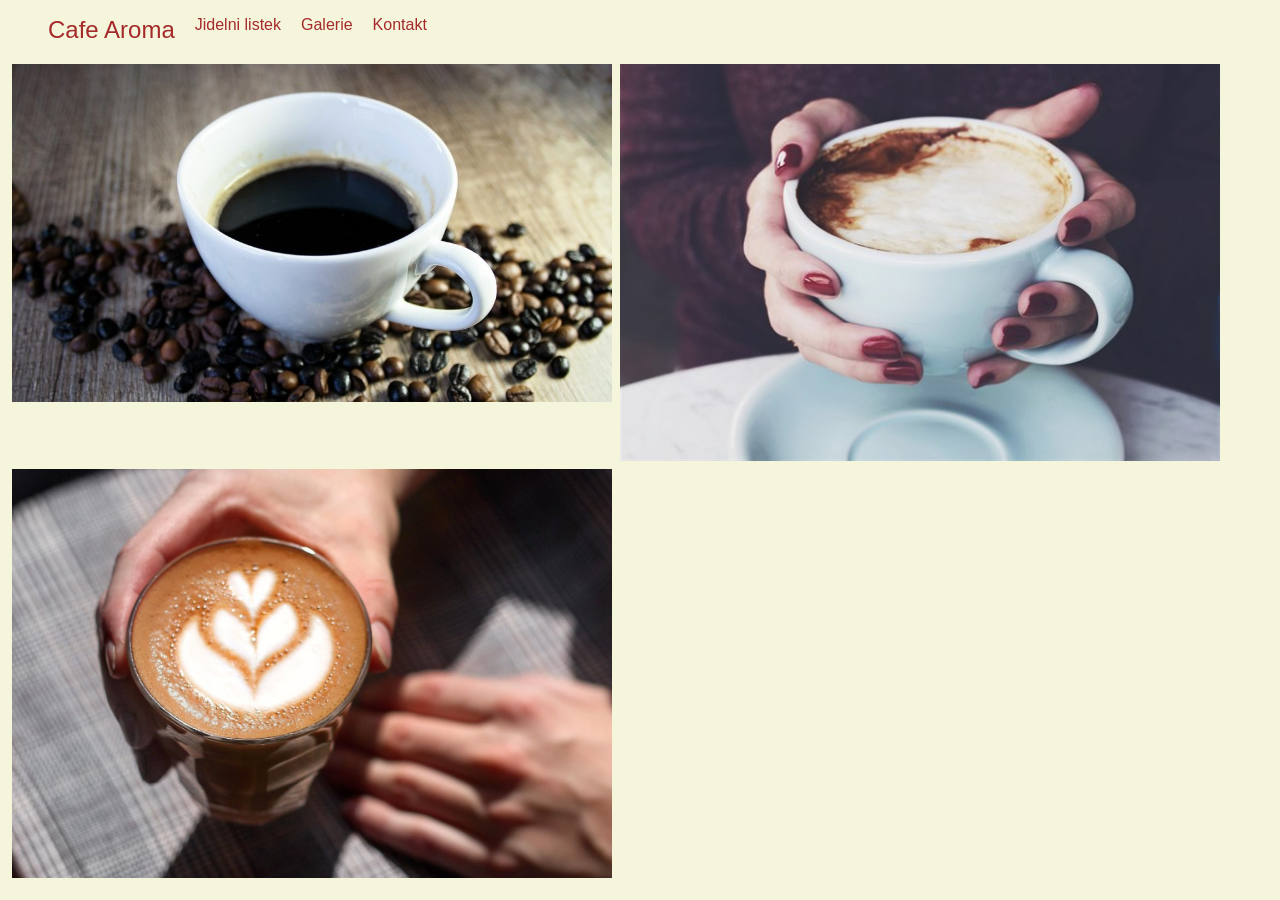
==== galerie.html @ 4f60999f "added gallery to the page with some photos" ====
<!DOCTYPE html>
<html lang="en">
<head>
    <meta charset="UTF-8">
    <meta name="viewport" content="width=device-width, initial-scale=1.0">
    <title>Galerie</title>
    <link rel="stylesheet" href="style.css">
    <link rel="icon" href="Penguin_Archigraphs.png" />
    <meta name="description" content="Café Aroma - nejlepší káva ve městě.">
</head>
<body>
    <header>
        <div>
            <ul class="navigation">
                <li><a class="logo" href="./index.html">Cafe Aroma</a></li>
                <li><a href="./menu.html">Jidelni listek</a></li>
                <li><a href="./galerie.html">Galerie</a></li>
                <li><a href="./kontakt.html">Kontakt</a></li>
            </ul>
        </div>
    </header>

    <main>
        <div>
            <img class="kaficko" src="photos/kaficko1.jpeg" alt="kaficko1"/>
            <img class="kaficko" src="photos/kaficko2.jpg" alt="kaficko2"/>
            <img class="kaficko" src="photos/kaficko3.jpg" alt="kaficko3"/>
        </div>
    </main>
</body>
</html>
---- style.css ----
/*Default style*/
body{
    background-color: #F5F5DC;
    font-family: Arial, sans-serif;
}
/*Default style for h1*/
h1{
    font-size: 2em;
}
/*Default style for h2*/
h2{
    font-size: 1.5em;
}
/*Default style for p*/
p{
    font-size: 16px;
    line-height: 1.6;
    color: #333333;
}
/*Reset styles*/
* {
    box-sizing: border-box;
}
/*Style for highlighting*/
.highlight{
    background-color: #fffb26;
}
/*Style for making text italic*/
.italic{
    font-style: italic;
}
/*Style for adding 🔗 after text*/
a[target="_blank"]::after {
    content:"🔗";
}
/*Hover color change*/
ol :hover:nth-child(even){
    background-color: blueviolet;
}
ol :hover:nth-child(odd){
    background-color: darkorange;
}
/*Navigation style*/
.navigation{
    list-style-type:none;
    display: flex;
    li{
        margin-right: 20px;
    }
    a{
        text-decoration: none;
        color: brown;
    }
}
/*Styles for padding*/
.menuList{
    padding: 3rem;
}
.text{
    padding: 1%;
}
/*Footer style*/
footer{

    a{
        text-decoration:none;
        gap: 30px;
        align-items: center;
    }
    a:hover{
        background-color: white;
    }
    text-align: center;
}
/*Header style*/
header{
    a[class="logo"]{
        font-size: x-large;
    }
}
/*Sections styles*/
#about{
    background-color: aqua;
}
#menu{
    background-color: darkseagreen;
}
#contact{
    background-color: magenta;
}
/*Style for centering text*/
.centered{
    text-align: center;
}
.box{
    margin-bottom: 0.75rem;
}
table{
    border-collapse: collapse;
    border: 2px solid #000000;
    margin: 0 auto;
}
thead{
    background-color: magenta;
}
th,td{
    border: 1px solid #000000;
    padding: 0.75rem;
    text-align: left;
}

tbody > tr:nth-child(even){
    background-color: rgb(237 238 242);
}

tbody > tr:nth-child(odd){
    background-color: rgb(74, 108, 245);
}
.contact{
    margin-bottom: 0.5rem;
}
form{
    display: flex;
    grid-template-columns: 150px 1fr;
    gap: 10px;
    align-items: center;
    div{
        width: 100%;
        padding: 0.5rem;
        border: 2px solid #000000;
        background-color: azure;
        align-self: center;
    }
    input:focus,textarea:focus{
        border: 4px ridge red;
        background-color: violet;
    }
}

.kaficko{
    width: 600px;
    height: auto;
    margin: 0.25rem;
    float: left;
}
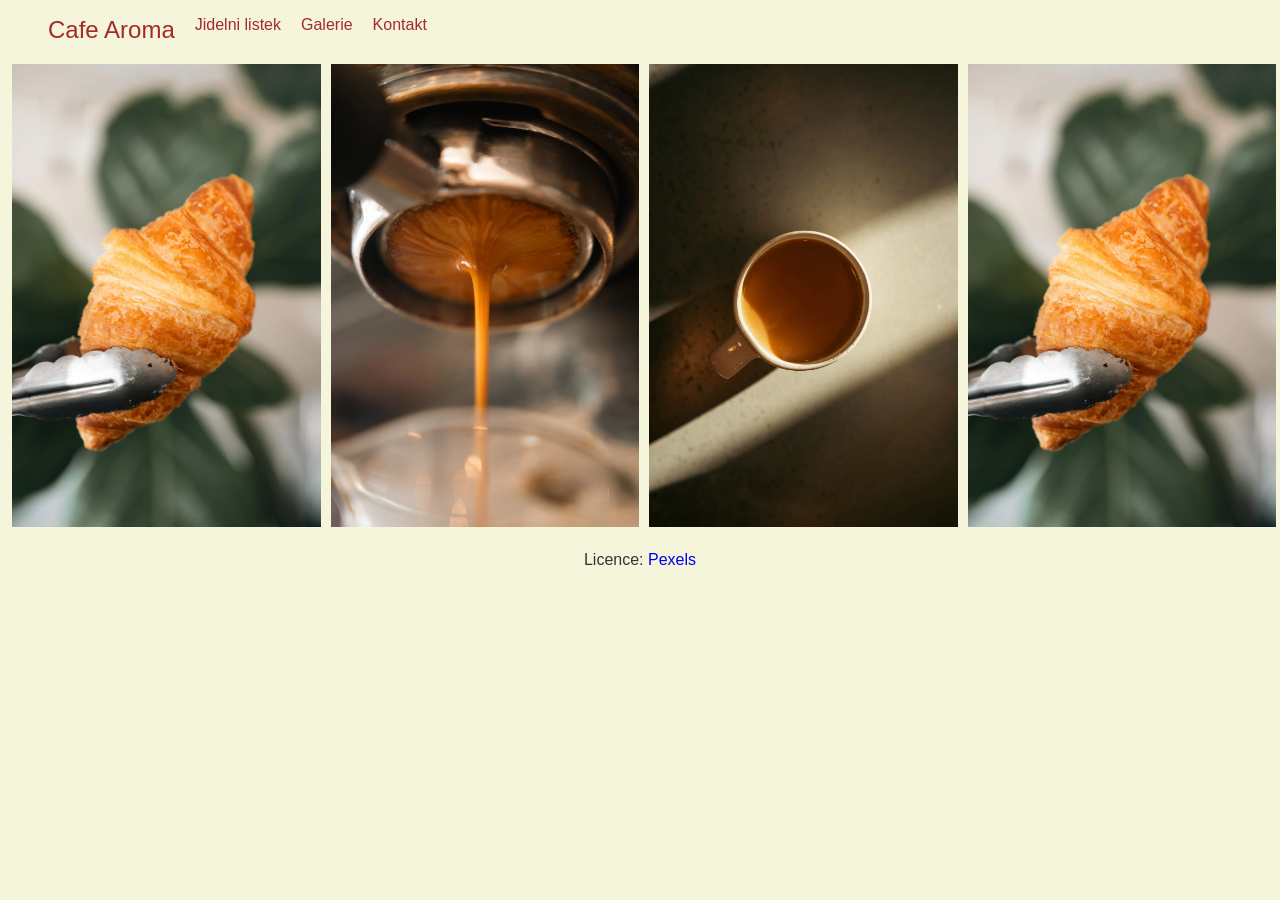
==== commit 554747b0: "optimalized the pictures and added licence" ====
--- a/galerie.html
+++ b/galerie.html
@@ -21,11 +21,19 @@
     </header>
 
     <main>
-        <div>
-            <img class="kaficko" src="photos/kaficko1.jpeg" alt="kaficko1"/>
-            <img class="kaficko" src="photos/kaficko2.jpg" alt="kaficko2"/>
-            <img class="kaficko" src="photos/kaficko3.jpg" alt="kaficko3"/>
+        <div class="galerie">
+            <img class="kaficko" src="photos/kaficko1.webp" alt="kaficko1"/>
+            <img class="kaficko" src="photos/kaficko2.webp" alt="kaficko2"/>
+            <img class="kaficko" src="photos/kaficko3.webp" alt="kaficko3"/>
+            <img class="kaficko" src="photos/kaficko1.webp" alt="kaficko1"/>
         </div>
     </main>
+    <footer>
+        <div class="centered">
+            <p>
+                Licence: <a href="https://www.pexels.com/cs-cz/@james-collington-2147687246/">Pexels</a> 
+            </p>
+        </div>
+    </footer>
 </body>
 </html>
--- a/style.css
+++ b/style.css
@@ -136,10 +136,15 @@
         background-color: violet;
     }
 }
+.galerie{
+    display: grid;
+    grid-template-columns: repeat(4, 1fr);
+    gap: 10px;
+}
 
 .kaficko{
-    width: 600px;
+    width: 100%;
     height: auto;
     margin: 0.25rem;
-    float: left;
+    image-rendering: optimizeSpeed;
 }
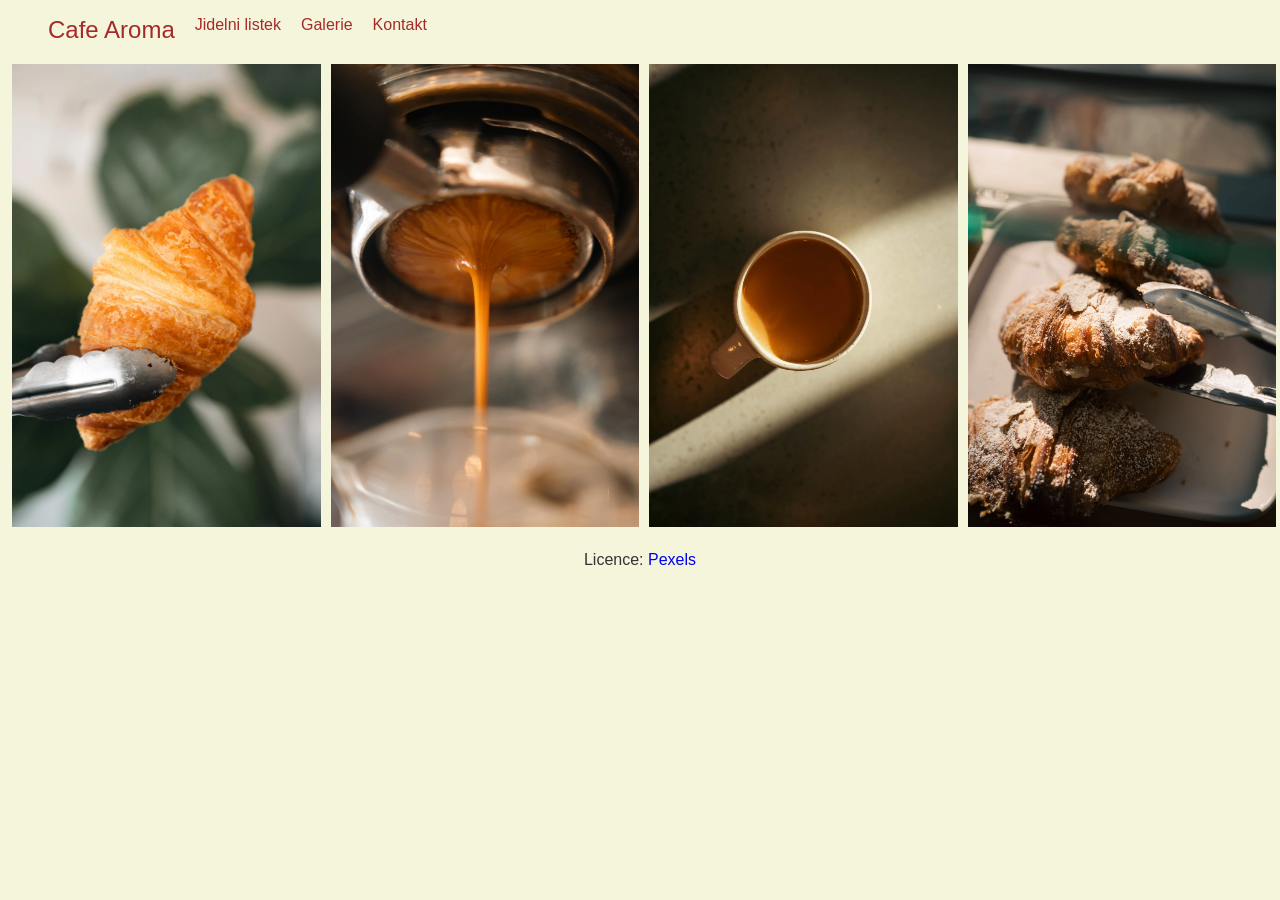
==== commit 551c02e2: "added more pictures to the gallery" ====
--- a/galerie.html
+++ b/galerie.html
@@ -5,7 +5,7 @@
     <meta name="viewport" content="width=device-width, initial-scale=1.0">
     <title>Galerie</title>
     <link rel="stylesheet" href="style.css">
-    <link rel="icon" href="Penguin_Archigraphs.png" />
+    <link rel="icon" href="photos/favicon.ico" />
     <meta name="description" content="Café Aroma - nejlepší káva ve městě.">
 </head>
 <body>
@@ -25,7 +25,7 @@
             <img class="kaficko" src="photos/kaficko1.webp" alt="kaficko1"/>
             <img class="kaficko" src="photos/kaficko2.webp" alt="kaficko2"/>
             <img class="kaficko" src="photos/kaficko3.webp" alt="kaficko3"/>
-            <img class="kaficko" src="photos/kaficko1.webp" alt="kaficko1"/>
+            <img class="kaficko" src="photos/kaficko4.webp" alt="kaficko4"/>
         </div>
     </main>
     <footer>
--- a/style.css
+++ b/style.css
@@ -146,5 +146,5 @@
     width: 100%;
     height: auto;
     margin: 0.25rem;
-    image-rendering: optimizeSpeed;
+    image-rendering: auto;
 }
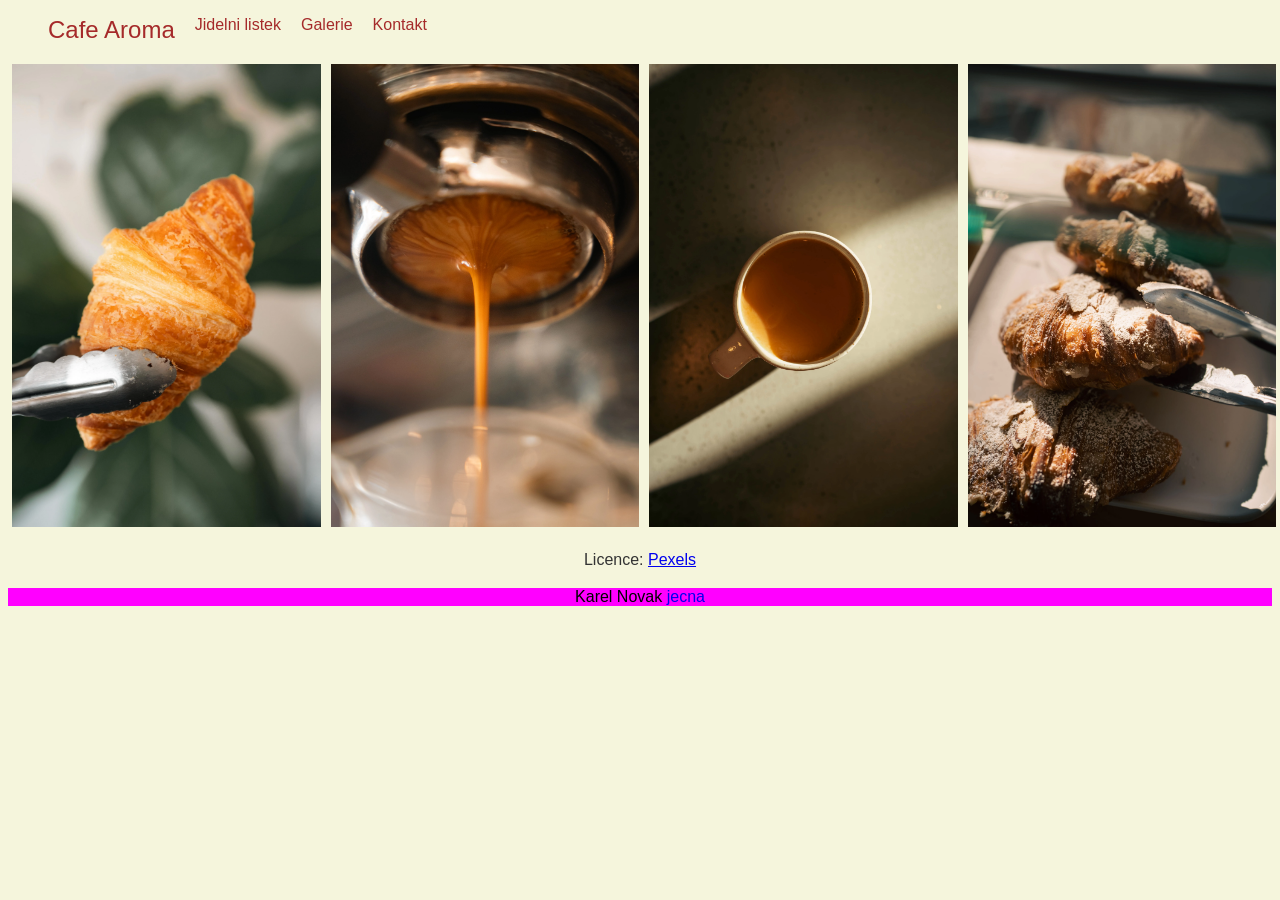
==== commit 84a77920: "added footer to every page" ====
--- a/galerie.html
+++ b/galerie.html
@@ -28,12 +28,17 @@
             <img class="kaficko" src="photos/kaficko4.webp" alt="kaficko4"/>
         </div>
     </main>
+    <div class="centered">
+        <p>
+            Licence: <a href="https://www.pexels.com/cs-cz/@james-collington-2147687246/">Pexels</a> 
+        </p>
+    </div>
+
     <footer>
-        <div class="centered">
-            <p>
-                Licence: <a href="https://www.pexels.com/cs-cz/@james-collington-2147687246/">Pexels</a> 
-            </p>
-        </div>
+        <section id="contact">
+            <a>Karel Novak</a>
+            <a href="https://spsejecna.cz">jecna</a>
+        </section>
     </footer>
 </body>
 </html>
--- a/style.css
+++ b/style.css
@@ -46,6 +46,9 @@
     display: flex;
     li{
         margin-right: 20px;
+    }
+    li:hover{
+        background-color: #ffa95d;
     }
     a{
         text-decoration: none;
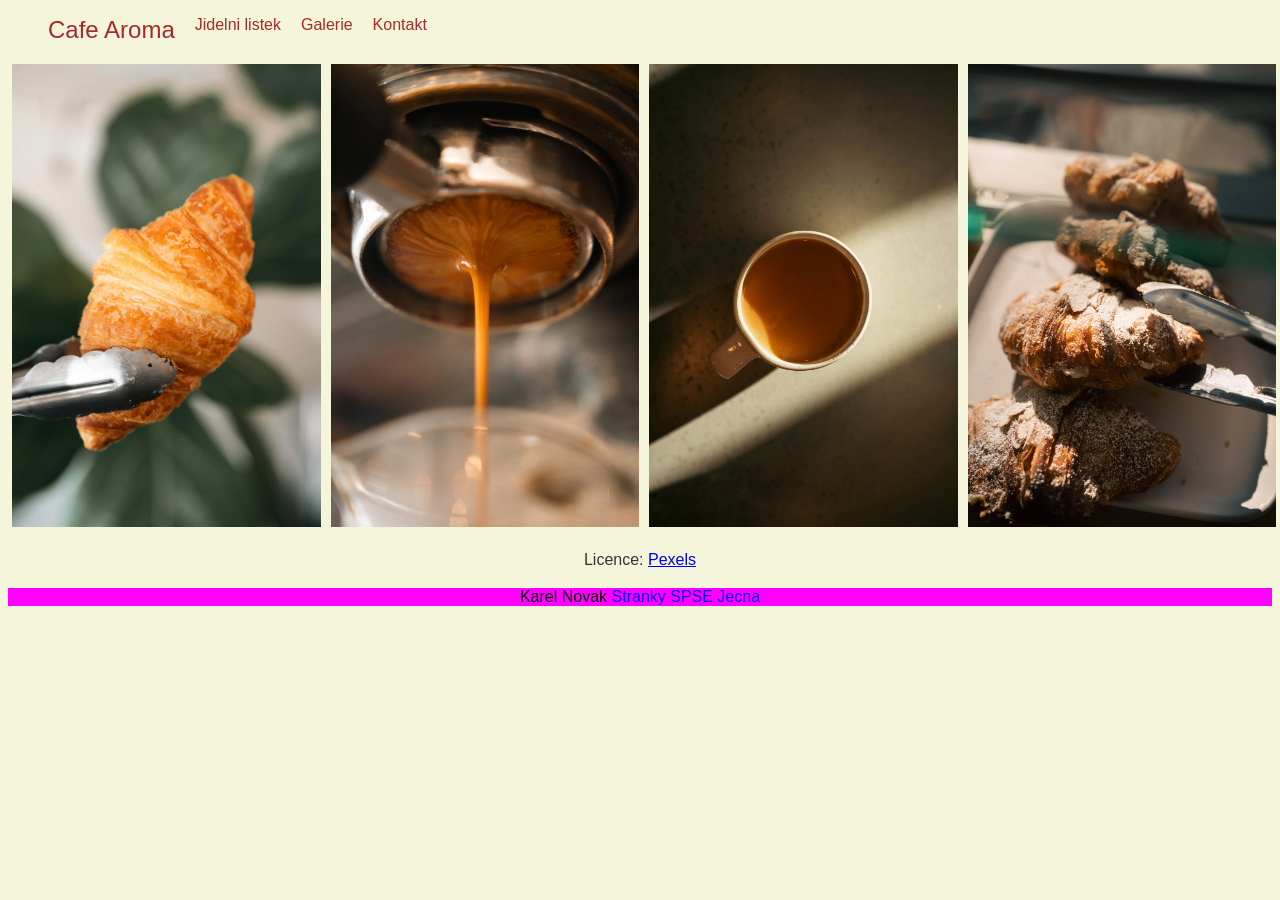
==== commit b5a6d483: "edited text in footer" ====
--- a/galerie.html
+++ b/galerie.html
@@ -37,7 +37,7 @@
     <footer>
         <section id="contact">
             <a>Karel Novak</a>
-            <a href="https://spsejecna.cz">jecna</a>
+            <a href="https://spsejecna.cz">Stranky SPSE Jecna</a>
         </section>
     </footer>
 </body>
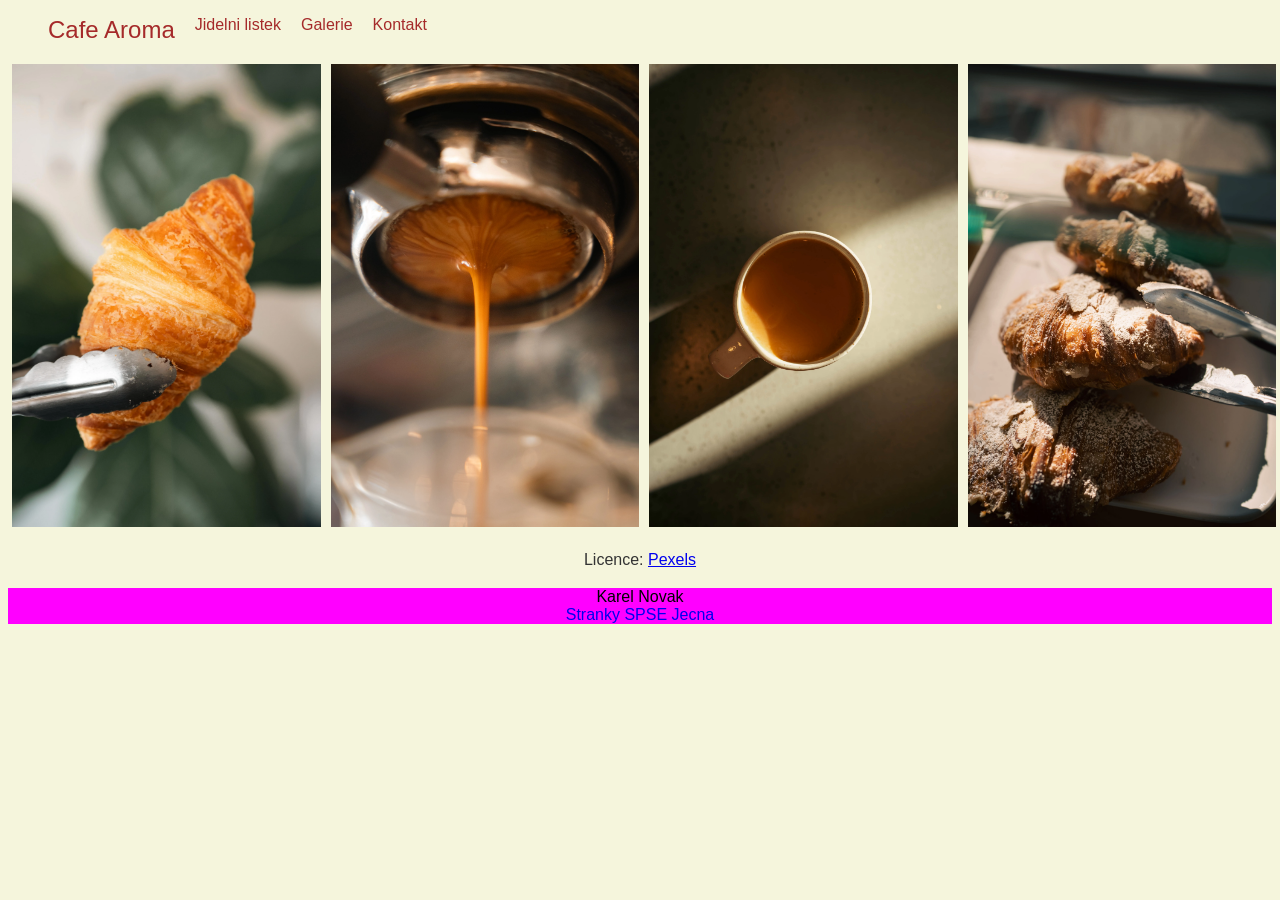
==== commit 2391c1e7: "edited language on every site" ====
--- a/galerie.html
+++ b/galerie.html
@@ -1,5 +1,5 @@
 <!DOCTYPE html>
-<html lang="en">
+<html lang="cs">
 <head>
     <meta charset="UTF-8">
     <meta name="viewport" content="width=device-width, initial-scale=1.0">
--- a/style.css
+++ b/style.css
@@ -69,9 +69,10 @@
         text-decoration:none;
         gap: 30px;
         align-items: center;
+        display: block;
     }
     a:hover{
-        background-color: white;
+        background-color: rgb(201, 109, 109);
     }
     text-align: center;
 }
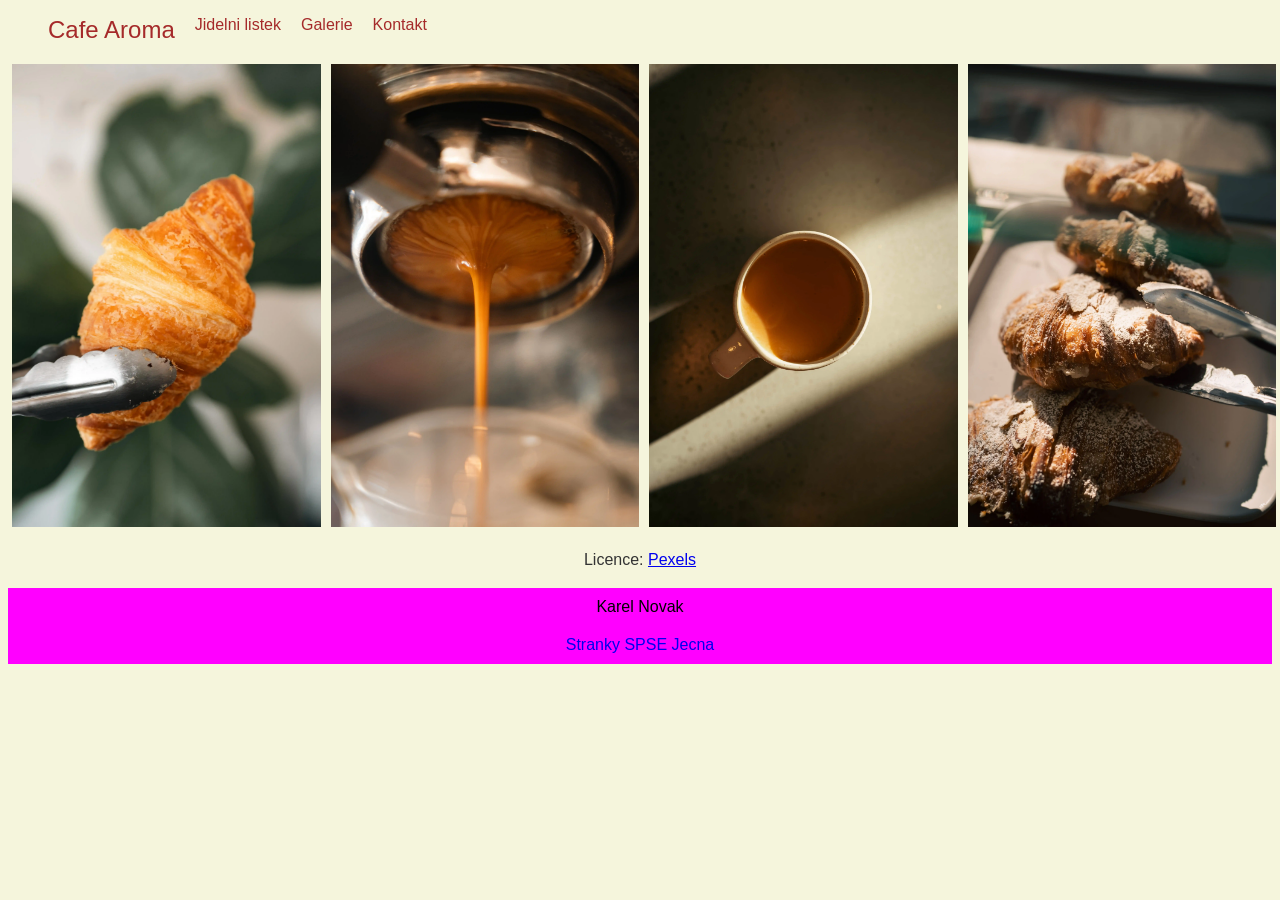
==== commit ace51036: "changed descriptions of photos" ====
--- a/galerie.html
+++ b/galerie.html
@@ -22,10 +22,10 @@
 
     <main>
         <div class="galerie">
-            <img class="kaficko" src="photos/kaficko1.webp" alt="kaficko1"/>
-            <img class="kaficko" src="photos/kaficko2.webp" alt="kaficko2"/>
-            <img class="kaficko" src="photos/kaficko3.webp" alt="kaficko3"/>
-            <img class="kaficko" src="photos/kaficko4.webp" alt="kaficko4"/>
+            <img class="kaficko" src="photos/kaficko1.webp" alt="croissant"/>
+            <img class="kaficko" src="photos/kaficko2.webp" alt="dripping_coffee"/>
+            <img class="kaficko" src="photos/kaficko3.webp" alt="coffee"/>
+            <img class="kaficko" src="photos/kaficko4.webp" alt="more_croissants"/>
         </div>
     </main>
     <div class="centered">
--- a/style.css
+++ b/style.css
@@ -33,11 +33,11 @@
 a[target="_blank"]::after {
     content:"🔗";
 }
-/*Hover color change*/
-ol :hover:nth-child(even){
-    background-color: blueviolet;
+/*Color change for list*/
+ol :nth-child(even){
+    background-color: magenta;
 }
-ol :hover:nth-child(odd){
+ol :nth-child(odd){
     background-color: darkorange;
 }
 /*Navigation style*/
@@ -64,15 +64,14 @@
 }
 /*Footer style*/
 footer{
-
     a{
         text-decoration:none;
-        gap: 30px;
+        padding: 10px;
         align-items: center;
         display: block;
     }
     a:hover{
-        background-color: rgb(201, 109, 109);
+        background-color: rgb(76, 143, 230);
     }
     text-align: center;
 }
@@ -125,10 +124,11 @@
 }
 form{
     display: flex;
-    grid-template-columns: 150px 1fr;
+    flex-direction: column;
     gap: 10px;
     align-items: center;
-    div{
+    margin-bottom: 40px;
+    input[type="text"] input[type="email"] textarea{
         width: 100%;
         padding: 0.5rem;
         border: 2px solid #000000;
@@ -136,8 +136,13 @@
         align-self: center;
     }
     input:focus,textarea:focus{
-        border: 4px ridge red;
+        box-sizing: border-box;
         background-color: violet;
+    }
+    .odeslat input{
+        font-size: 15px;
+        padding: 10px 20px;
+        cursor: pointer;
     }
 }
 .galerie{
